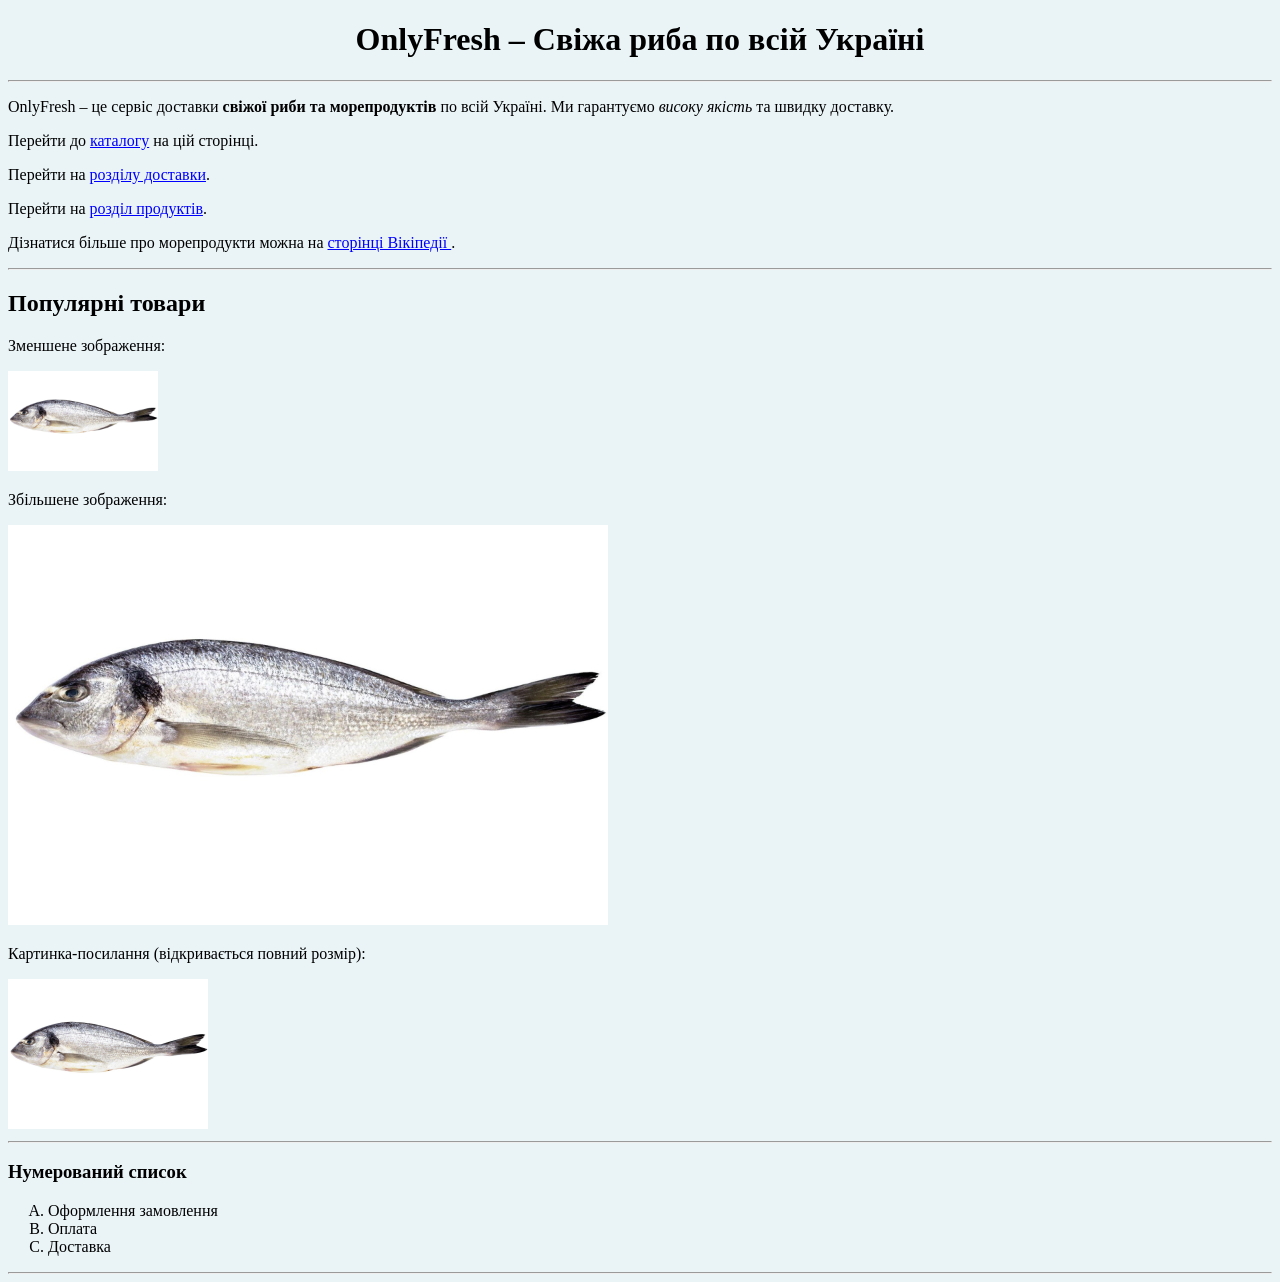
==== index.html @ 1420dabb "Друга лаба" ====
<!DOCTYPE html>
<html lang="uk">
<head>
    <meta charset="UTF-8">
    <meta name="author" content="Mykyta Myrakhovskiy">
    <title>OnlyFresh | Лабораторна 2</title>
</head>

<body bgcolor="#EAF4F7" link="blue" vlink="purple" alink="red">

    <h1 align="center">OnlyFresh – Свіжа риба по всій Україні</h1>

    <hr>

    <p>
        OnlyFresh – це сервіс доставки <b>свіжої риби та морепродуктів</b> по всій Україні.
        Ми гарантуємо <i>високу якість</i> та швидку доставку.
    </p>
    <p>
        Перейти до <a href="catalog.html">каталогу</a> на цій сторінці.
    </p>
    <p>
        Перейти на <a href="delivery.html">розділу доставки</a>.
    </p>
    <p>
        Перейти на <a href="product.html">розділ продуктів</a>.
    </p>

    <p>
        Дізнатися більше про морепродукти можна на
        <a href="https://uk.wikipedia.org/wiki/Риба" target="_blank">
            сторінці Вікіпедії
        </a>.
    </p>

    <hr>

    <h2>Популярні товари</h2>
    <p>Зменшене зображення:</p>
    <img src="images/fish.jpeg" width="150" height="100" alt="Риба">

    <p>Збільшене зображення:</p>
    <img src="images/fish.jpeg" width="600" height="400" alt="Риба">

    <p>Картинка-посилання (відкривається повний розмір):</p>
    <a href="https://vip.shuvar.com/pub/media/catalog/product/1/6/1634b6f5-35e1-4e6c-9bfc-d3aec5b5c757.jpeg" target="_blank">
        <img src="images/fish.jpeg" width="200" height="150" alt="Риба">
    </a>

    <hr>

    <h3>Нумерований список</h3>
    <ol type="A">
        <li>Оформлення замовлення</li>
        <li>Оплата</li>
        <li>Доставка</li>
    </ol>

    <hr>
</body>
</html>
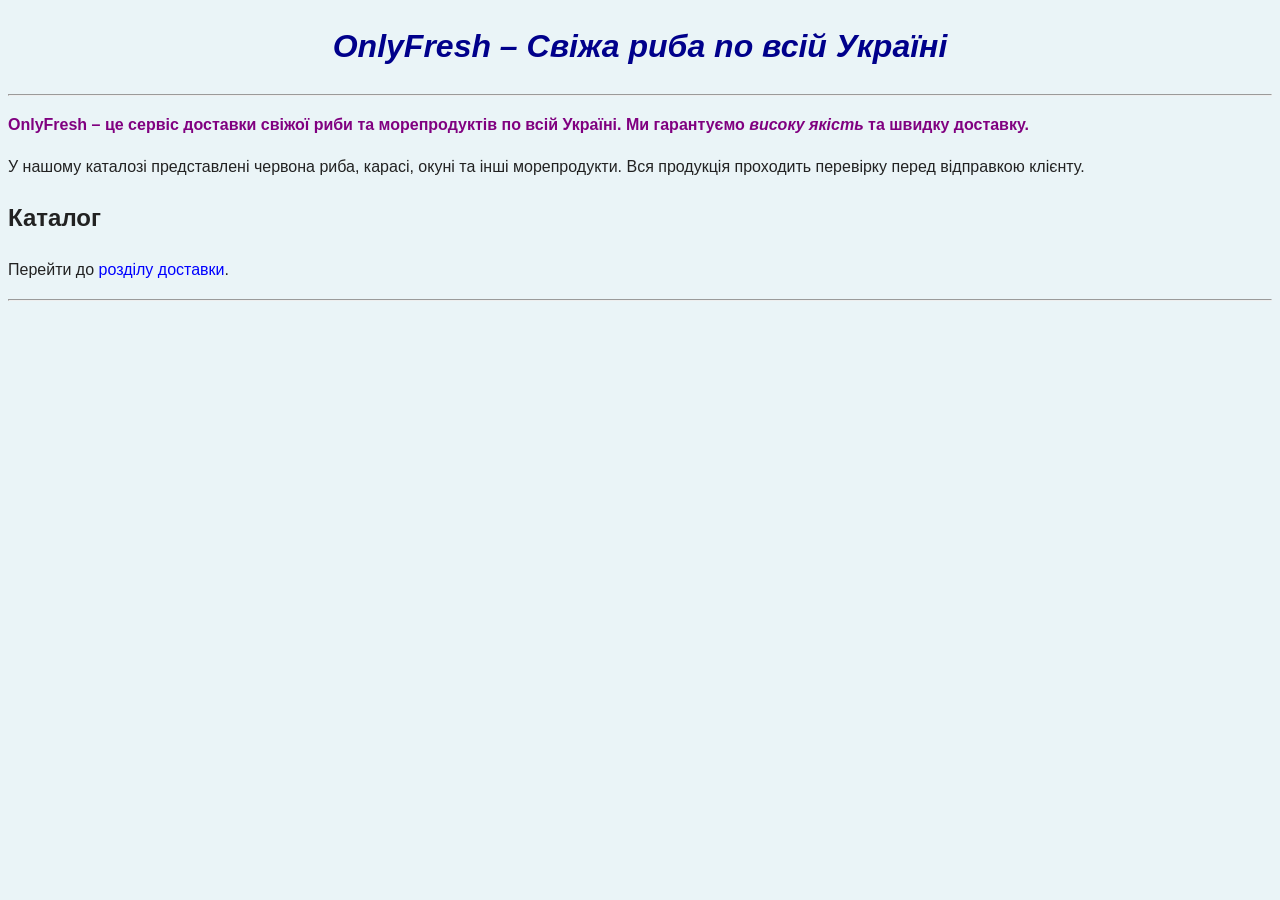
==== commit 4e995d9c: "Третя лаба" ====
--- a/index.html
+++ b/index.html
@@ -4,58 +4,37 @@
     <meta charset="UTF-8">
     <meta name="author" content="Mykyta Myrakhovskiy">
     <title>OnlyFresh | Лабораторна 2</title>
+
+    <link rel="stylesheet" href="styles.css">
+
+    <style>
+        a {
+            color: blue !important;
+        }
+    </style>
 </head>
 
-<body bgcolor="#EAF4F7" link="blue" vlink="purple" alink="red">
+<body>
 
-    <h1 align="center">OnlyFresh – Свіжа риба по всій Україні</h1>
+    <h1 id="mainTitle">OnlyFresh – Свіжа риба по всій Україні</h1>
 
     <hr>
 
-    <p>
+    <p style="color: purple; font-weight: bold;">
         OnlyFresh – це сервіс доставки <b>свіжої риби та морепродуктів</b> по всій Україні.
         Ми гарантуємо <i>високу якість</i> та швидку доставку.
     </p>
+
     <p>
-        Перейти до <a href="catalog.html">каталогу</a> на цій сторінці.
-    </p>
-    <p>
-        Перейти на <a href="delivery.html">розділу доставки</a>.
-    </p>
-    <p>
-        Перейти на <a href="product.html">розділ продуктів</a>.
+        У нашому каталозі представлені червона риба, карасі, окуні та інші морепродукти.
+        Вся продукція проходить перевірку перед відправкою клієнту.
     </p>
 
-    <p>
-        Дізнатися більше про морепродукти можна на
-        <a href="https://uk.wikipedia.org/wiki/Риба" target="_blank">
-            сторінці Вікіпедії
-        </a>.
-    </p>
+    <h2 id="catalog">Каталог</h2>
+
+    <p>Перейти до <a href="#delivery">розділу доставки</a>.</p>
 
     <hr>
 
-    <h2>Популярні товари</h2>
-    <p>Зменшене зображення:</p>
-    <img src="images/fish.jpeg" width="150" height="100" alt="Риба">
-
-    <p>Збільшене зображення:</p>
-    <img src="images/fish.jpeg" width="600" height="400" alt="Риба">
-
-    <p>Картинка-посилання (відкривається повний розмір):</p>
-    <a href="https://vip.shuvar.com/pub/media/catalog/product/1/6/1634b6f5-35e1-4e6c-9bfc-d3aec5b5c757.jpeg" target="_blank">
-        <img src="images/fish.jpeg" width="200" height="150" alt="Риба">
-    </a>
-
-    <hr>
-
-    <h3>Нумерований список</h3>
-    <ol type="A">
-        <li>Оформлення замовлення</li>
-        <li>Оплата</li>
-        <li>Доставка</li>
-    </ol>
-
-    <hr>
 </body>
-</html>
+</html>
--- a/styles.css
+++ b/styles.css
@@ -0,0 +1,52 @@
+
+body {
+    background-color: #EAF4F7;
+    font-family: Arial, sans-serif;
+    font-size: 16px;
+    color: #222;
+    line-height: 1.6;
+}
+
+#mainTitle {
+    text-align: center;
+    color: darkblue;
+    font-style: italic;
+}
+
+a {
+    color: green;
+    text-decoration: none;
+}
+
+a:hover {
+    text-decoration: underline;
+}
+
+
+ul {
+    color: darkred;
+}
+
+ol {
+    color: darkgreen;
+}
+
+dl dt {
+    font-weight: bold;
+}
+
+table {
+    border-collapse: collapse;
+    margin-top: 10px;
+}
+
+th {
+    background-color: #D2E3E8;
+    color: black;
+}
+
+td, th {
+    border: 1px solid gray;
+    padding: 8px;
+    text-align: center;
+}
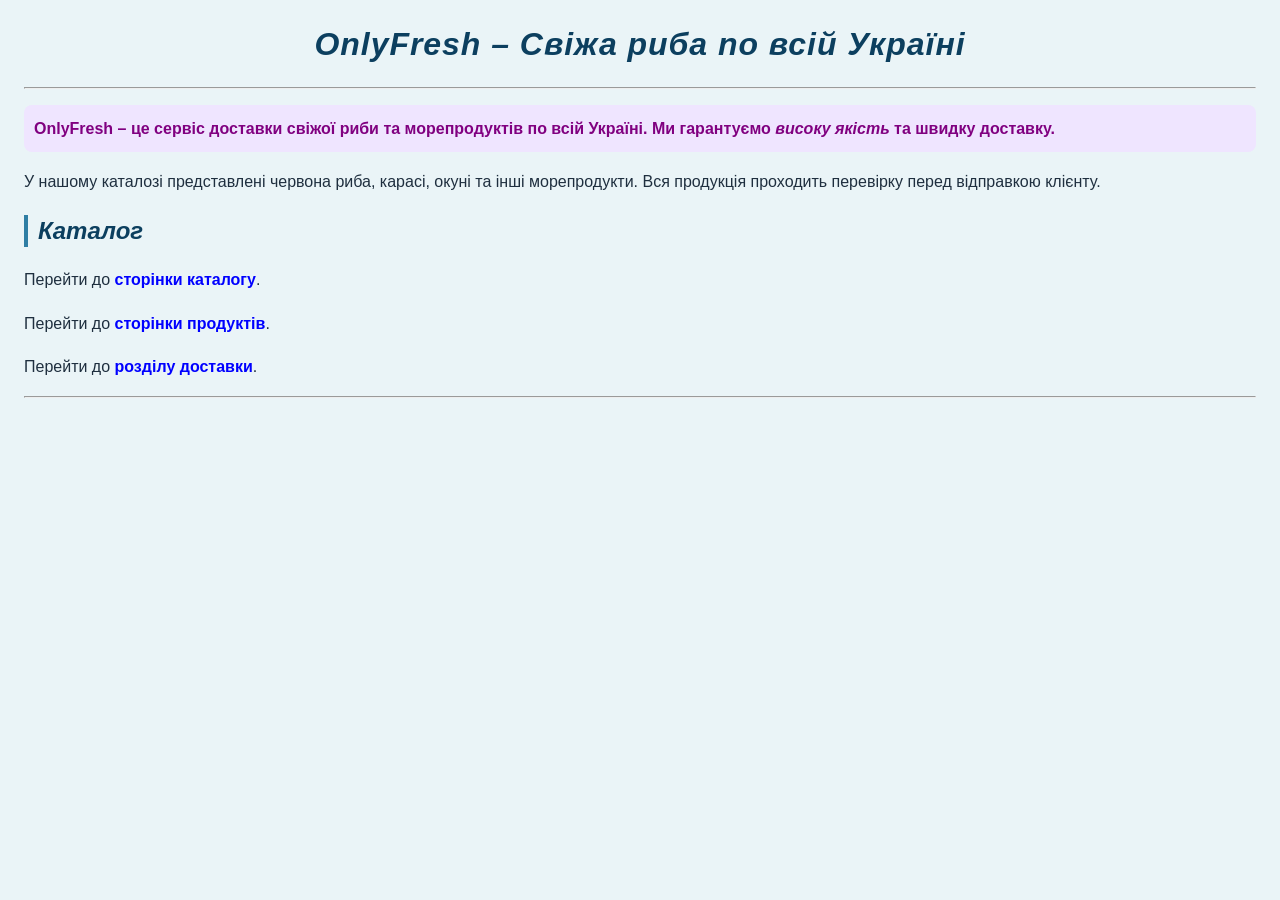
==== commit 1cc70760: "Оновлення для ЛАБ3" ====
--- a/index.html
+++ b/index.html
@@ -20,7 +20,7 @@
 
     <hr>
 
-    <p style="color: purple; font-weight: bold;">
+    <p class="highlight-note" style="color: purple; font-weight: bold;">
         OnlyFresh – це сервіс доставки <b>свіжої риби та морепродуктів</b> по всій Україні.
         Ми гарантуємо <i>високу якість</i> та швидку доставку.
     </p>
@@ -30,9 +30,11 @@
         Вся продукція проходить перевірку перед відправкою клієнту.
     </p>
 
-    <h2 id="catalog">Каталог</h2>
+    <h2 id="catalog" class="section-title">Каталог</h2>
 
-    <p>Перейти до <a href="#delivery">розділу доставки</a>.</p>
+    <p>Перейти до <a href="catalog.html">сторінки каталогу</a>.</p>
+    <p>Перейти до <a href="product.html">сторінки продуктів</a>.</p>
+    <p>Перейти до <a href="delivery.html">розділу доставки</a>.</p>
 
     <hr>
 
--- a/styles.css
+++ b/styles.css
@@ -1,52 +1,101 @@
+body {
+    background-color: #eaf4f7;
+    font-family: "Segoe UI", Arial, sans-serif;
+    font-size: 16px;
+    color: #1f2f3f;
+    line-height: 1.7;
+    text-align: left;
+    margin: 24px;
+}
 
-body {
-    background-color: #EAF4F7;
-    font-family: Arial, sans-serif;
-    font-size: 16px;
-    color: #222;
-    line-height: 1.6;
+h1, h2, h3 {
+    color: #0c3f5f;
+    font-style: italic;
+    line-height: 1.3;
 }
 
 #mainTitle {
     text-align: center;
-    color: darkblue;
-    font-style: italic;
+    letter-spacing: 0.03em;
+}
+
+.section-title {
+    border-left: 4px solid #2f7ea4;
+    padding-left: 10px;
 }
 
 a {
-    color: green;
+    color: #0a5a84;
     text-decoration: none;
+    font-weight: 600;
 }
 
 a:hover {
     text-decoration: underline;
 }
 
-
-ul {
-    color: darkred;
+.highlight-note {
+    background-color: #efe5ff;
+    padding: 10px;
+    border-radius: 8px;
 }
 
-ol {
-    color: darkgreen;
+ul.product-list {
+    list-style-type: circle;
+    color: #7a1e22;
+    font-size: 17px;
+    margin: 12px 0 18px;
+    padding-left: 28px;
 }
 
-dl dt {
-    font-weight: bold;
+ol.delivery-steps {
+    list-style-type: decimal;
+    color: #1e5d39;
+    font-size: 16px;
+    margin: 12px 0 20px;
+    padding-left: 30px;
 }
 
-table {
-    border-collapse: collapse;
-    margin-top: 10px;
+dl.definition-list {
+    background-color: #f5fbff;
+    border: 1px solid #b9d7e6;
+    border-radius: 8px;
+    margin: 16px 0;
+    padding: 14px 18px;
 }
 
-th {
-    background-color: #D2E3E8;
-    color: black;
+dl.definition-list dt {
+    color: #0f4c72;
+    font-weight: 700;
+    margin-top: 8px;
 }
 
-td, th {
-    border: 1px solid gray;
-    padding: 8px;
+dl.definition-list dd {
+    margin: 4px 0 8px 0;
+    color: #2f465a;
+}
+
+.table-main {
+    width: 100%;
+    border-collapse: collapse;
+    margin-top: 12px;
+    background-color: #ffffff;
+    border: 2px solid #8fb5c9;
+}
+
+.table-main caption {
+    font-size: 18px;
+    color: #0f4c72;
+    margin-bottom: 8px;
+}
+
+.table-main th {
+    background-color: #d2e3e8;
+    color: #0f3a55;
+}
+
+.table-main td, .table-main th {
+    border: 1px solid #95aab6;
+    padding: 10px;
     text-align: center;
 }
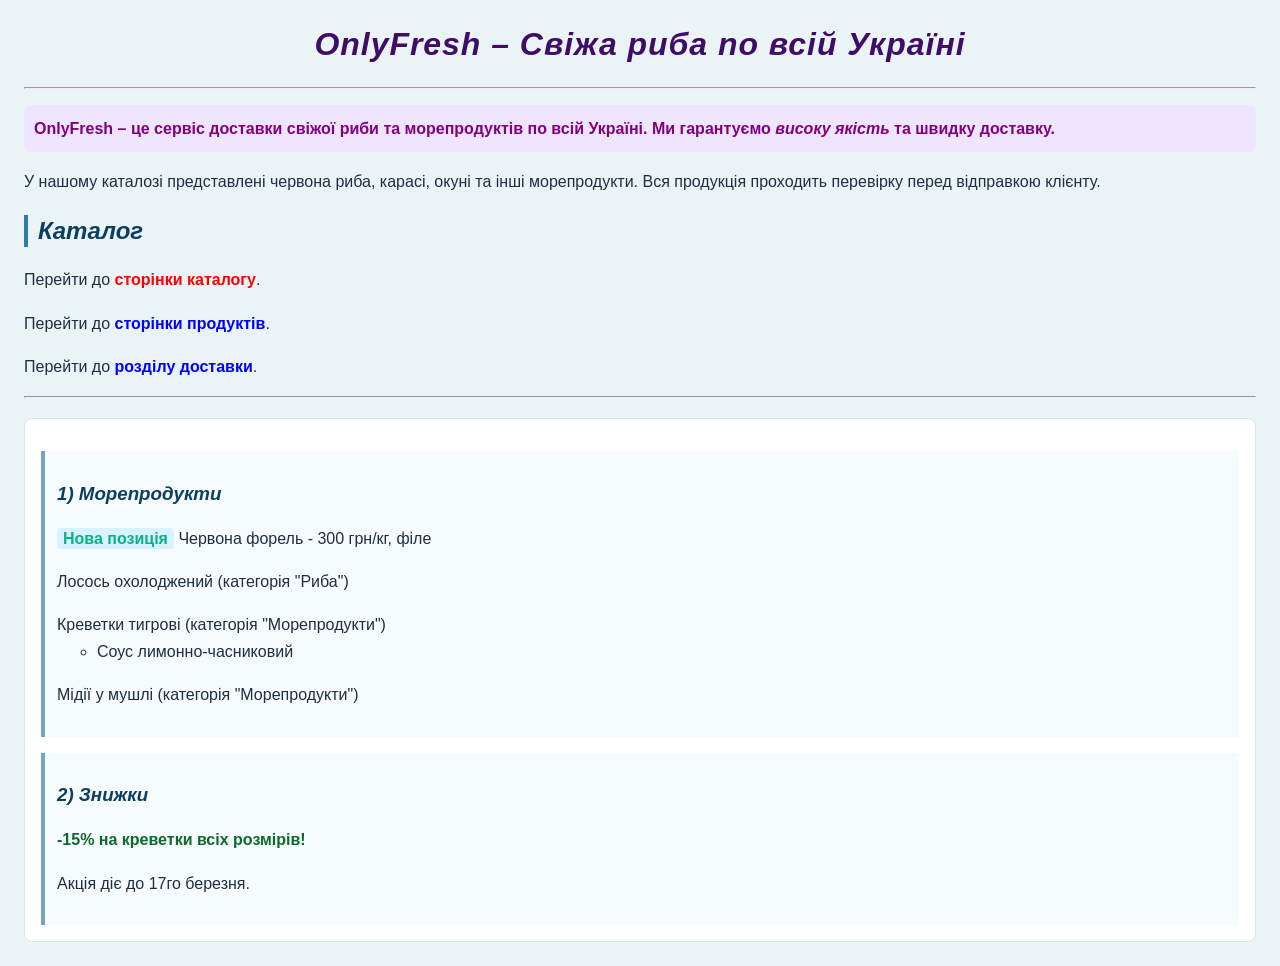
==== commit ed6060dd: "Четверта лаба" ====
--- a/index.html
+++ b/index.html
@@ -3,13 +3,13 @@
 <head>
     <meta charset="UTF-8">
     <meta name="author" content="Mykyta Myrakhovskiy">
-    <title>OnlyFresh | Лабораторна 2</title>
+    <title>OnlyFresh</title>
 
     <link rel="stylesheet" href="styles.css">
 
     <style>
         a {
-            color: blue !important;
+            color: blue;
         }
     </style>
 </head>
@@ -32,11 +32,41 @@
 
     <h2 id="catalog" class="section-title">Каталог</h2>
 
-    <p>Перейти до <a href="catalog.html">сторінки каталогу</a>.</p>
+    <p>Перейти до <a style="color: red" href="catalog.html">сторінки каталогу</a>.</p>
     <p>Перейти до <a href="product.html">сторінки продуктів</a>.</p>
     <p>Перейти до <a href="delivery.html">розділу доставки</a>.</p>
 
     <hr>
 
+     <section class="selectors-demo">
+        <article class="demo-card context-demo">
+            <h3>1) Морепродукти </h3>
+            <p>
+                <span>Нова позиція</span>  Червона форель - 300 грн/кг, філе
+            </p>
+            <div class="child-demo">
+                <ul>
+                    <li>Лосось охолоджений (категорія "Риба")</li>
+                    <li>Креветки тигрові (категорія "Морепродукти")
+                        <ul>
+                            <li>Соус лимонно-часниковий</li>
+                        </ul>
+                    </li>
+                    <li>Мідії у мушлі (категорія "Морепродукти")</li>
+                </ul>
+            </div>
+        </article>
+
+        <article class="demo-card adjacent-demo">
+            <h3>2) Знижки</h3>
+            <p>
+                -15% на креветки всіх розмірів!
+            </p>
+            <p>
+                Акція діє до 17го березня.
+            </p>
+        </article>
+    </section>
+
 </body>
 </html>
--- a/styles.css
+++ b/styles.css
@@ -15,6 +15,7 @@
 }
 
 #mainTitle {
+    color: rgb(64, 13, 102);
     text-align: center;
     letter-spacing: 0.03em;
 }
@@ -98,4 +99,49 @@
     border: 1px solid #95aab6;
     padding: 10px;
     text-align: center;
+}
+
+td, th {
+    border: 1px solid gray;
+    padding: 8px;
+    text-align: center;
+}
+
+.selectors-demo {
+    margin-top: 20px;
+    padding: 16px;
+    background-color: #fff;
+    border: 1px solid #d6e6eb;
+    border-radius: 8px;
+}
+
+.demo-card {
+    margin-top: 16px;
+    padding: 12px;
+    background-color: #f6fbfd;
+    border-left: 4px solid #71a8bc;
+}
+
+/* Контекстний селектор */
+.context-demo p span {
+    color: #05b485;
+    font-weight: bold;
+    background-color: #d9f2ff;
+    padding: 2px 6px;
+    border-radius: 4px;
+}
+
+/* Сусідній селектор */
+.adjacent-demo h3 + p {
+    color: #0d6a2d;
+    font-weight: bold;
+}
+
+/* Дочірній селектор */
+.child-demo > ul > li {
+    list-style: none;
+    margin: 16px 0 16px 0;
+}
+.child-demo > ul {
+    padding-inline-start: 0;
 }
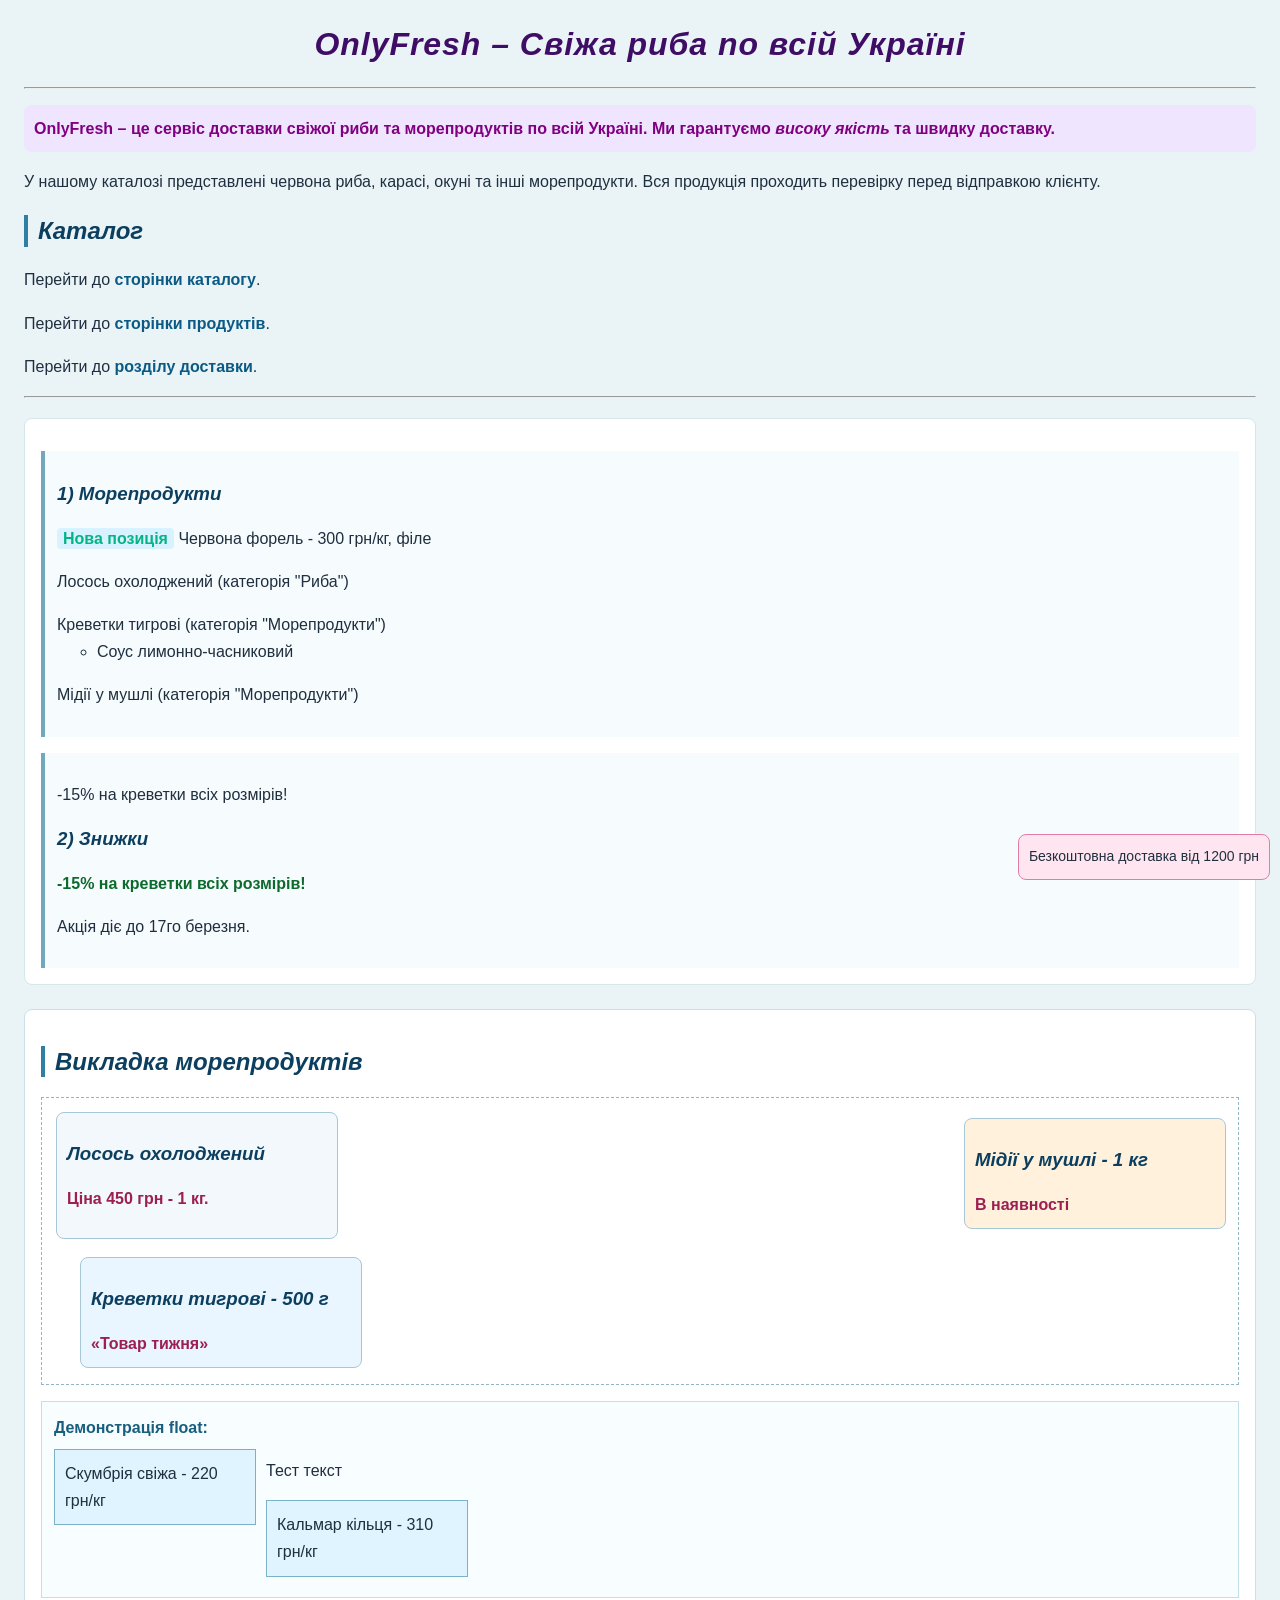
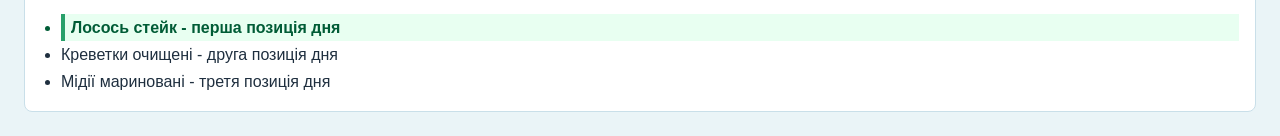
==== commit 348cf544: "6 лаба" ====
--- a/index.html
+++ b/index.html
@@ -6,12 +6,6 @@
     <title>OnlyFresh</title>
 
     <link rel="stylesheet" href="styles.css">
-
-    <style>
-        a {
-            color: blue;
-        }
-    </style>
 </head>
 
 <body>
@@ -32,9 +26,11 @@
 
     <h2 id="catalog" class="section-title">Каталог</h2>
 
-    <p>Перейти до <a style="color: red" href="catalog.html">сторінки каталогу</a>.</p>
-    <p>Перейти до <a href="product.html">сторінки продуктів</a>.</p>
-    <p>Перейти до <a href="delivery.html">розділу доставки</a>.</p>
+    <nav class="nav-links">
+        <p>Перейти до <a href="catalog.html">сторінки каталогу</a>.</p>
+        <p>Перейти до <a href="product.html">сторінки продуктів</a>.</p>
+        <p>Перейти до <a href="delivery.html">розділу доставки</a>.</p>
+    </nav>
 
     <hr>
 
@@ -58,6 +54,9 @@
         </article>
 
         <article class="demo-card adjacent-demo">
+            <p>
+                -15% на креветки всіх розмірів!
+            </p>
             <h3>2) Знижки</h3>
             <p>
                 -15% на креветки всіх розмірів!
@@ -68,5 +67,45 @@
         </article>
     </section>
 
+    <section class="positioning-lab">
+        <h2 class="section-title">Викладка морепродуктів</h2>
+
+        <div class="layout-wrapper">
+            <div class="box box-static">
+                <h3>Лосось охолоджений</h3>
+                <p>
+                    <span class="inline-mark">Ціна 450 грн - 1 кг.</span>
+                </p>
+            </div>
+
+            <div class="box box-relative">
+                <h3>Креветки тигрові - 500 г</h3>
+                <span class="inline-mark">«Товар тижня»</span>
+            </div>
+
+            <div class="box box-absolute">
+                <h3>Мідії у мушлі - 1 кг</h3>
+                <span class="inline-mark">В наявності</span>
+            </div>
+
+            <div class="box box-fixed">
+                Безкоштовна доставка від 1200 грн
+            </div>
+        </div>
+
+        <div class="float-container">
+            <div class="float-box">Скумбрія свіжа - 220 грн/кг</div>
+            <p>Тест текст</p>
+            <div class="float-box">Кальмар кільця - 310 грн/кг</div>
+
+        </div>
+
+        <ul class="first-child-demo">
+            <li>Лосось стейк - перша позиція дня</li>
+            <li>Креветки очищені - друга позиція дня</li>
+            <li>Мідії мариновані - третя позиція дня</li>
+        </ul>
+    </section>
 </body>
+<script src="main.js"></script>
 </html>
--- a/styles.css
+++ b/styles.css
@@ -31,8 +31,22 @@
     font-weight: 600;
 }
 
+/* Псевдокласи посилань */
+a:link {
+    color: #0a5a84;
+}
+
+a:visited {
+    color: #6c4e95;
+}
+
 a:hover {
+    color: #d95900;
     text-decoration: underline;
+}
+
+a:active {
+    color: #d1004b;
 }
 
 .highlight-note {
@@ -144,4 +158,111 @@
 }
 .child-demo > ul {
     padding-inline-start: 0;
+}
+
+/* Демонстрація блочних/рядкових елементів, позиціонування та float */
+.positioning-lab {
+    margin-top: 24px;
+    padding: 16px;
+    border: 1px solid #c9dfe9;
+    border-radius: 8px;
+    background: #ffffff;
+}
+
+.layout-wrapper {
+    position: relative;
+    min-height: 250px;
+    border: 1px dashed #90b6c6;
+    padding: 14px;
+    margin-bottom: 16px;
+}
+
+.box {
+    width: 260px;
+    padding: 10px;
+    margin-bottom: 10px;
+    border-radius: 8px;
+    background: #f2f8fc;
+    border: 1px solid #a8c7d6;
+}
+
+.box-static {
+    position: static;
+}
+
+.box-relative {
+    position: relative;
+    left: 24px;
+    top: 8px;
+    background: #e9f5ff;
+}
+
+.box-absolute {
+    position: absolute;
+    right: 12px;
+    top: 20px;
+    background: #fff1dc;
+    width: 240px;
+}
+
+.box-fixed {
+    position: fixed;
+    right: 10px;
+    bottom: 10px;
+    z-index: 10;
+    width: auto;
+    background: #ffe5f0;
+    border: 1px solid #de7ea8;
+    font-size: 14px;
+}
+
+.inline-mark {
+    display: inline;
+    color: #9d1f52;
+    font-weight: 700;
+}
+
+.float-container {
+    background: #f8fdff;
+    border: 1px solid #c3dfec;
+    padding: 12px;
+    margin-bottom: 16px;
+}
+
+.float-box {
+    float: left;
+    width: 180px;
+    margin: 0 10px 8px 0;
+    padding: 10px;
+    border: 1px solid #7cb2c8;
+    background: #dff4ff;
+}
+
+/* Псевдоелементи */
+.float-container::before {
+    content: "Демонстрація float:";
+    display: block;
+    font-weight: 700;
+    margin-bottom: 8px;
+    color: #185f7e;
+}
+
+.float-container::after {
+    content: "";
+    display: block;
+    clear: both;
+}
+
+.first-child-demo {
+    margin: 0;
+    padding-left: 20px;
+}
+
+/* Псевдоклас :first-child */
+.first-child-demo li:first-child {
+    color: #005c36;
+    font-weight: 700;
+    background: #e8fff1;
+    border-left: 4px solid #28a06a;
+    padding-left: 6px;
 }
